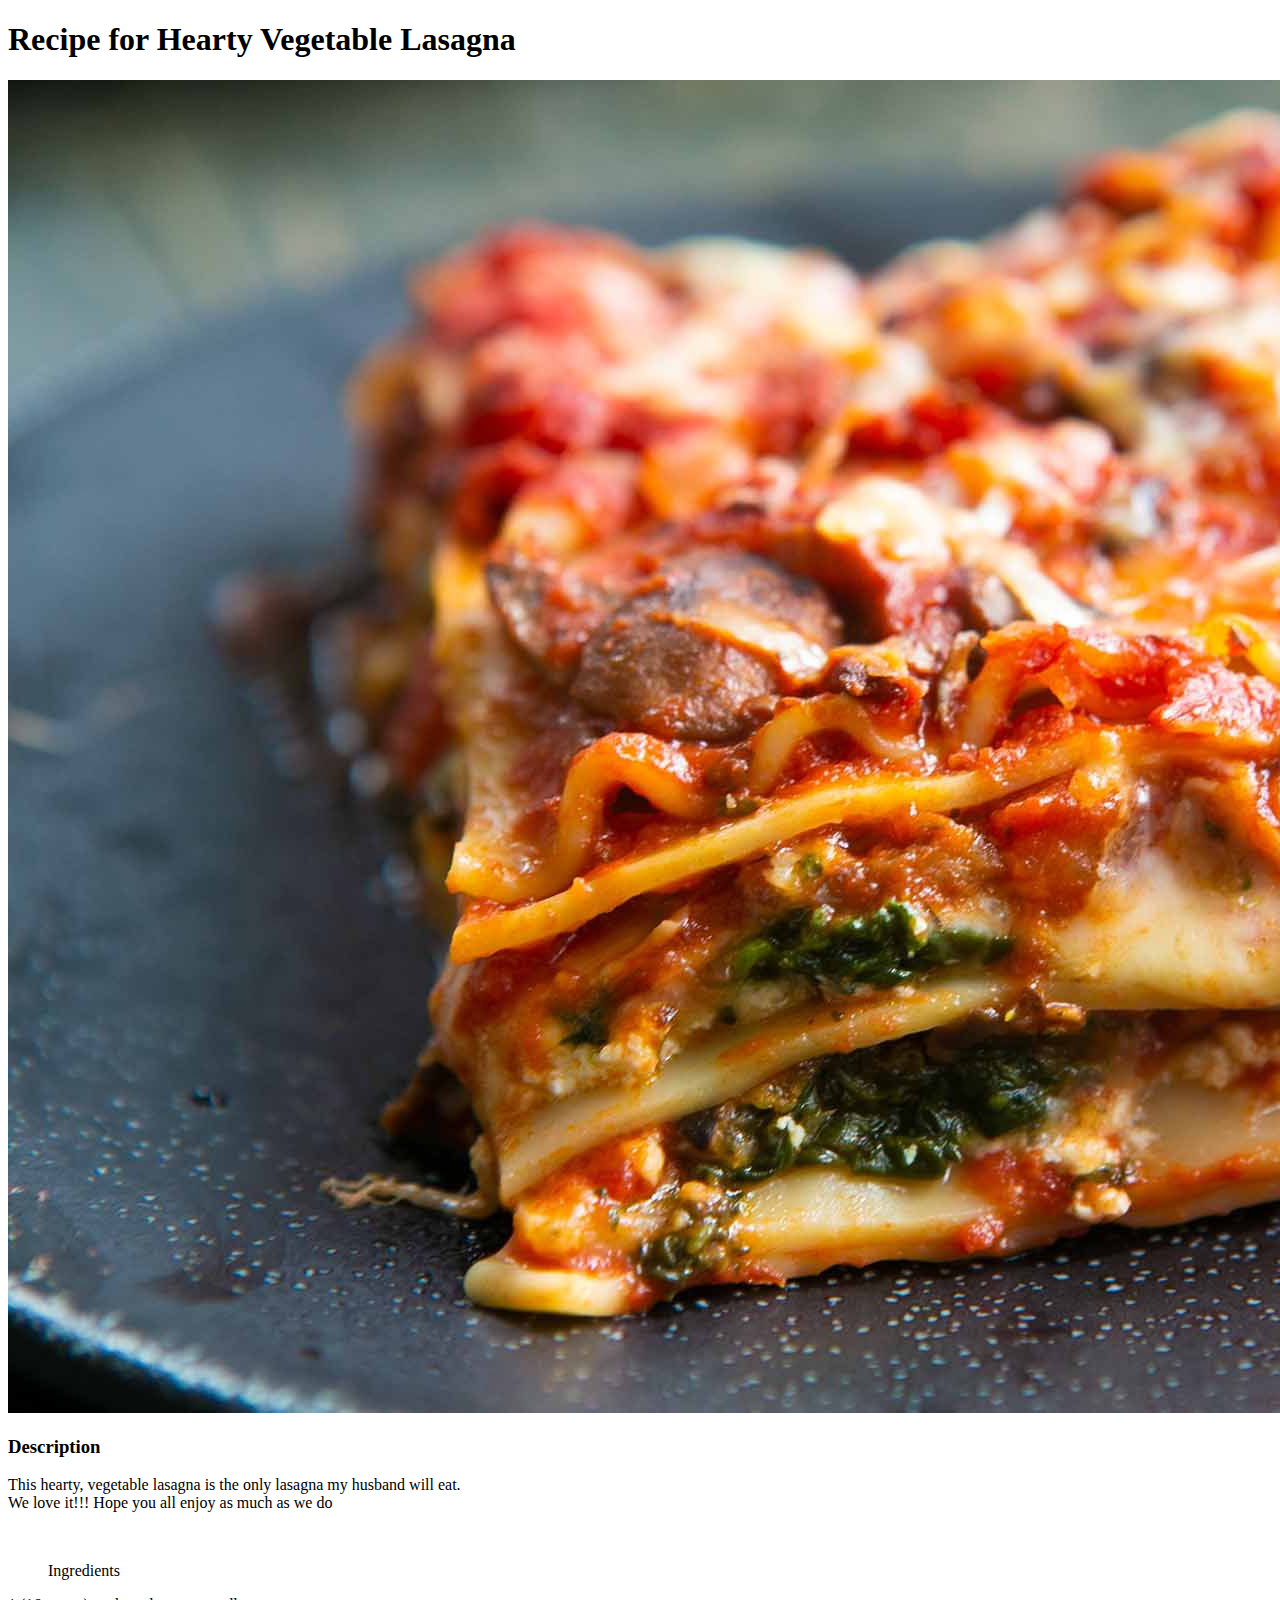
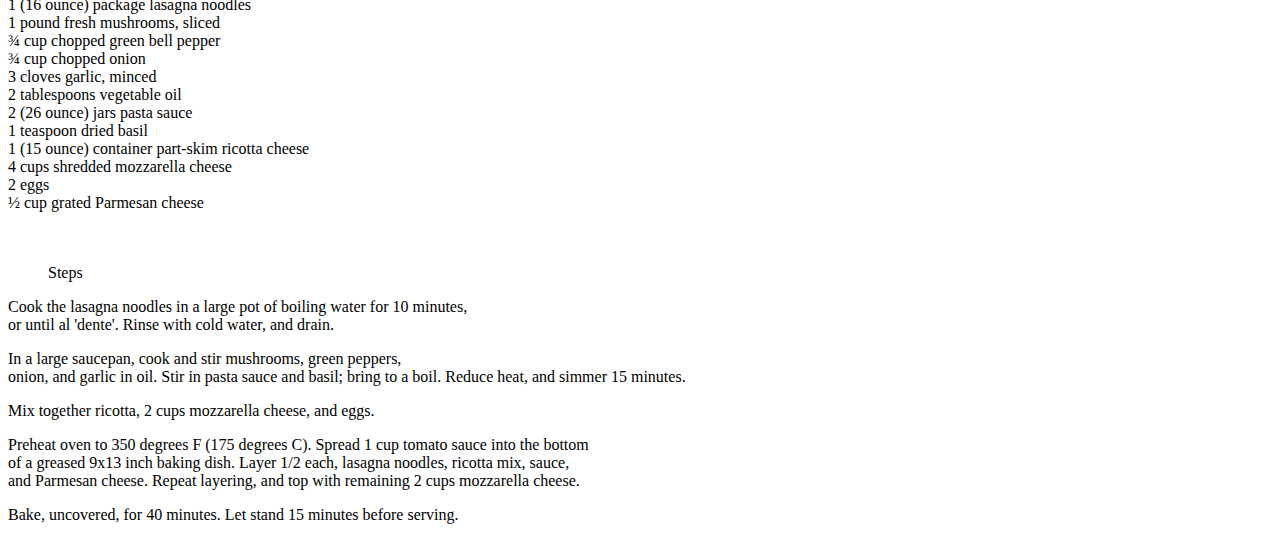
==== lasagna.html @ 0bd9c213 "food.jpeg food1.jpeg food2.jpeg index.html lasagna.html lasagna1.html lasanga2.html" ====
<!DOCTYPE html>
<html lang="en">
<head>
    <meta charset="UTF-8">
    <meta http-equiv="X-UA-Compatible" content="IE=edge">
    <meta name="viewport" content="width=device-width, initial-scale=1.0">
    <title>Hearty Vegetable Lasagna</title>
</head>
<body>
    <h1>Recipe for Hearty Vegetable Lasagna</h1>
    <img src="food.jpeg">
    <h3>Description</h3>
    <P>This hearty, vegetable lasagna is the only lasagna my husband will eat. 
        <br>We love it!!! Hope you all enjoy as much as we do</P>
        <br>
        <ul style="font:strong;">Ingredients</ul>
        <li>1 (16 ounce) package lasagna noodles</li>
        <li>1 pound fresh mushrooms, sliced</li>
        <li>¾ cup chopped green bell pepper</li>
        <li>¾ cup chopped onion</li>
        <li>3 cloves garlic, minced</li>
        <li>2 tablespoons vegetable oil</li>
        <li>2 (26 ounce) jars pasta sauce</li>
        <li>1 teaspoon dried basil</li>
        <li>1 (15 ounce) container part-skim ricotta cheese</li>
        <li>4 cups shredded mozzarella cheese</li>
        <li>2 eggs</li>
        <li>½ cup grated Parmesan cheese</li>
       <br>
       <br>

       <ol>Steps</ol>
       <dl>Cook the lasagna noodles in a large pot of boiling water for 10 minutes, <br>or until al 'dente'. Rinse with cold water, and drain.

    </dl>
       <dl>In a large saucepan, cook and stir mushrooms, green peppers, <br>onion, and garlic in oil. Stir in pasta sauce and basil; bring to a boil. Reduce heat, and simmer 15 minutes.

    </dl>
       <dl>Mix together ricotta, 2 cups mozzarella cheese, and eggs.</dl>
       <dl>Preheat oven to 350 degrees F (175 degrees C). Spread 1 cup tomato sauce into the bottom <br>of a greased 9x13 inch baking dish. Layer 1/2 each, lasagna noodles, ricotta mix, sauce,<br> and Parmesan cheese. Repeat layering, and top with remaining 2 cups mozzarella cheese.</dl>
       <dl>Bake, uncovered, for 40 minutes. Let stand 15 minutes before serving.</dl>
      
</body>
</html>
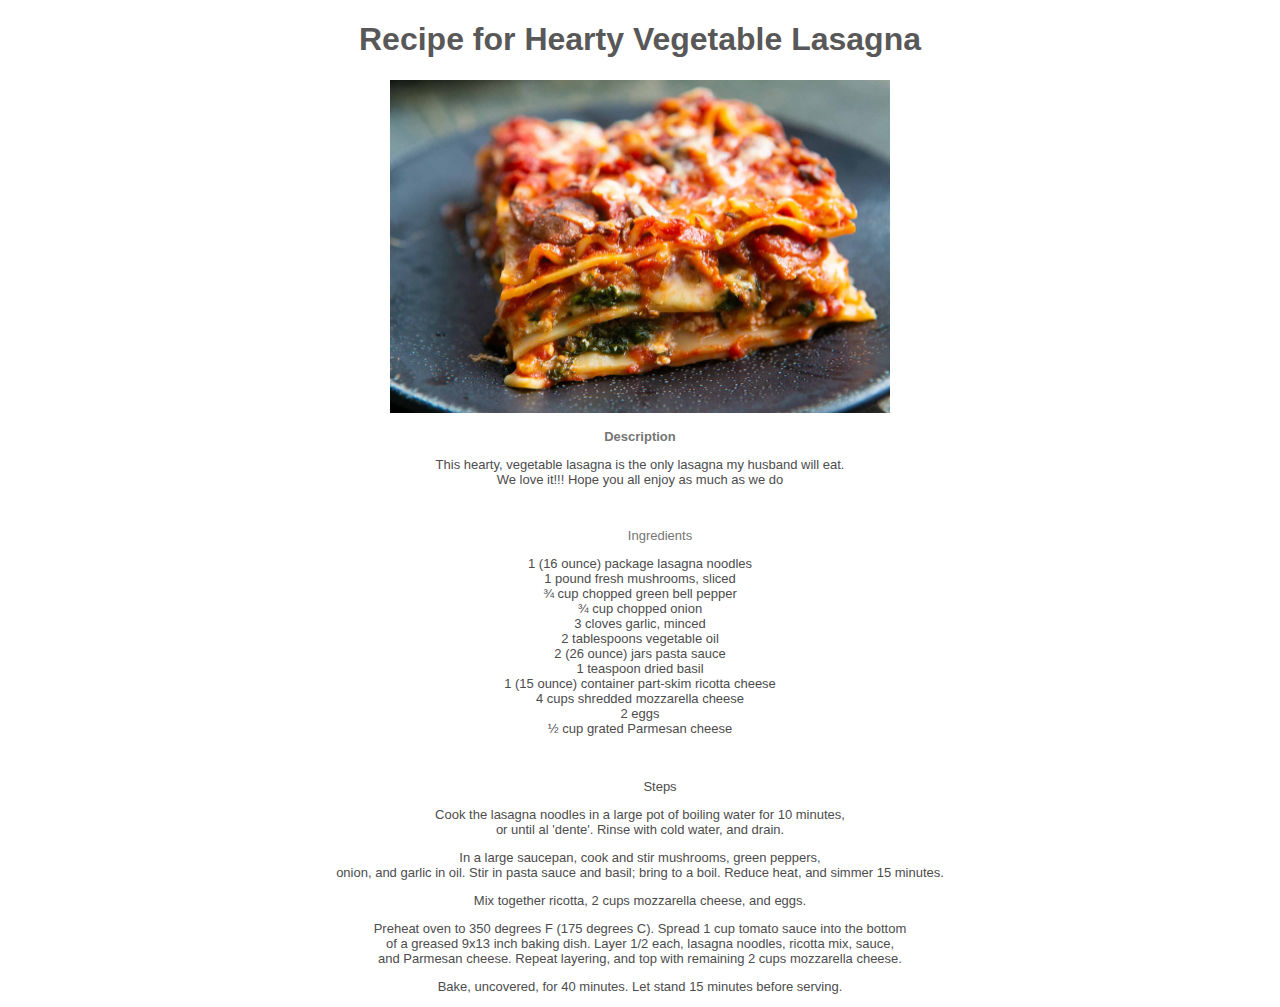
==== commit b5f91ec0: "index.html lasagna.html lasagna1.html lasagna2.html style.css" ====
--- a/lasagna.html
+++ b/lasagna.html
@@ -4,6 +4,7 @@
     <meta charset="UTF-8">
     <meta http-equiv="X-UA-Compatible" content="IE=edge">
     <meta name="viewport" content="width=device-width, initial-scale=1.0">
+    <link rel="stylesheet" href="style.css">
     <title>Hearty Vegetable Lasagna</title>
 </head>
 <body>
@@ -13,7 +14,7 @@
     <P>This hearty, vegetable lasagna is the only lasagna my husband will eat. 
         <br>We love it!!! Hope you all enjoy as much as we do</P>
         <br>
-        <ul style="font:strong;">Ingredients</ul>
+        <ul>Ingredients</ul>
         <li>1 (16 ounce) package lasagna noodles</li>
         <li>1 pound fresh mushrooms, sliced</li>
         <li>¾ cup chopped green bell pepper</li>
@@ -29,7 +30,7 @@
        <br>
        <br>
 
-       <ol>Steps</ol>
+       <ol >Steps</ol>
        <dl>Cook the lasagna noodles in a large pot of boiling water for 10 minutes, <br>or until al 'dente'. Rinse with cold water, and drain.
 
     </dl>
@@ -38,7 +39,7 @@
     </dl>
        <dl>Mix together ricotta, 2 cups mozzarella cheese, and eggs.</dl>
        <dl>Preheat oven to 350 degrees F (175 degrees C). Spread 1 cup tomato sauce into the bottom <br>of a greased 9x13 inch baking dish. Layer 1/2 each, lasagna noodles, ricotta mix, sauce,<br> and Parmesan cheese. Repeat layering, and top with remaining 2 cups mozzarella cheese.</dl>
-       <dl>Bake, uncovered, for 40 minutes. Let stand 15 minutes before serving.</dl>
-      
+       <dl>Bake, uncovered, for 40 minutes. Let stand 15 minutes before serving.</dl>    
+    
 </body>
 </html>--- a/style.css
+++ b/style.css
@@ -0,0 +1,45 @@
+body{
+    font-family: 'Segoe UI', Tahoma, Geneva, Verdana, sans-serif;
+    font-size: small;
+    color: rgb(76, 76, 76);
+    text-align: center;
+}
+h1{
+    font-family: 'Segoe UI', Tahoma, Geneva, Verdana, sans-serif;
+    font-size: xx-large;
+    color: rgb(89, 88, 88);
+    text-align: center;
+
+}
+
+h2{
+    font-family: 'Segoe UI', Tahoma, Geneva, Verdana, sans-serif;
+    font-size: medium;
+    color: rgb(117, 117, 117);
+    text-align: center, justify;
+
+}
+h3{
+    font-family: 'Segoe UI', Tahoma, Geneva, Verdana, sans-serif;
+    font-size: small;
+    color: rgb(117, 117, 117);
+    text-align: center;
+}
+a{
+    font-family: 'Segoe UI', Tahoma, Geneva, Verdana, sans-serif;
+    font-size: small;
+    text-align: center, flex;
+    color: rgb(117, 117, 117);
+
+}
+img{
+    height: auto;
+    width: 500px;
+}
+ul{
+    font-family: 'Segoe UI', Tahoma, Geneva, Verdana, sans-serif;
+    font-size: small;
+    text-align: center, flex;
+    color: rgb(117, 117, 117);
+
+}
